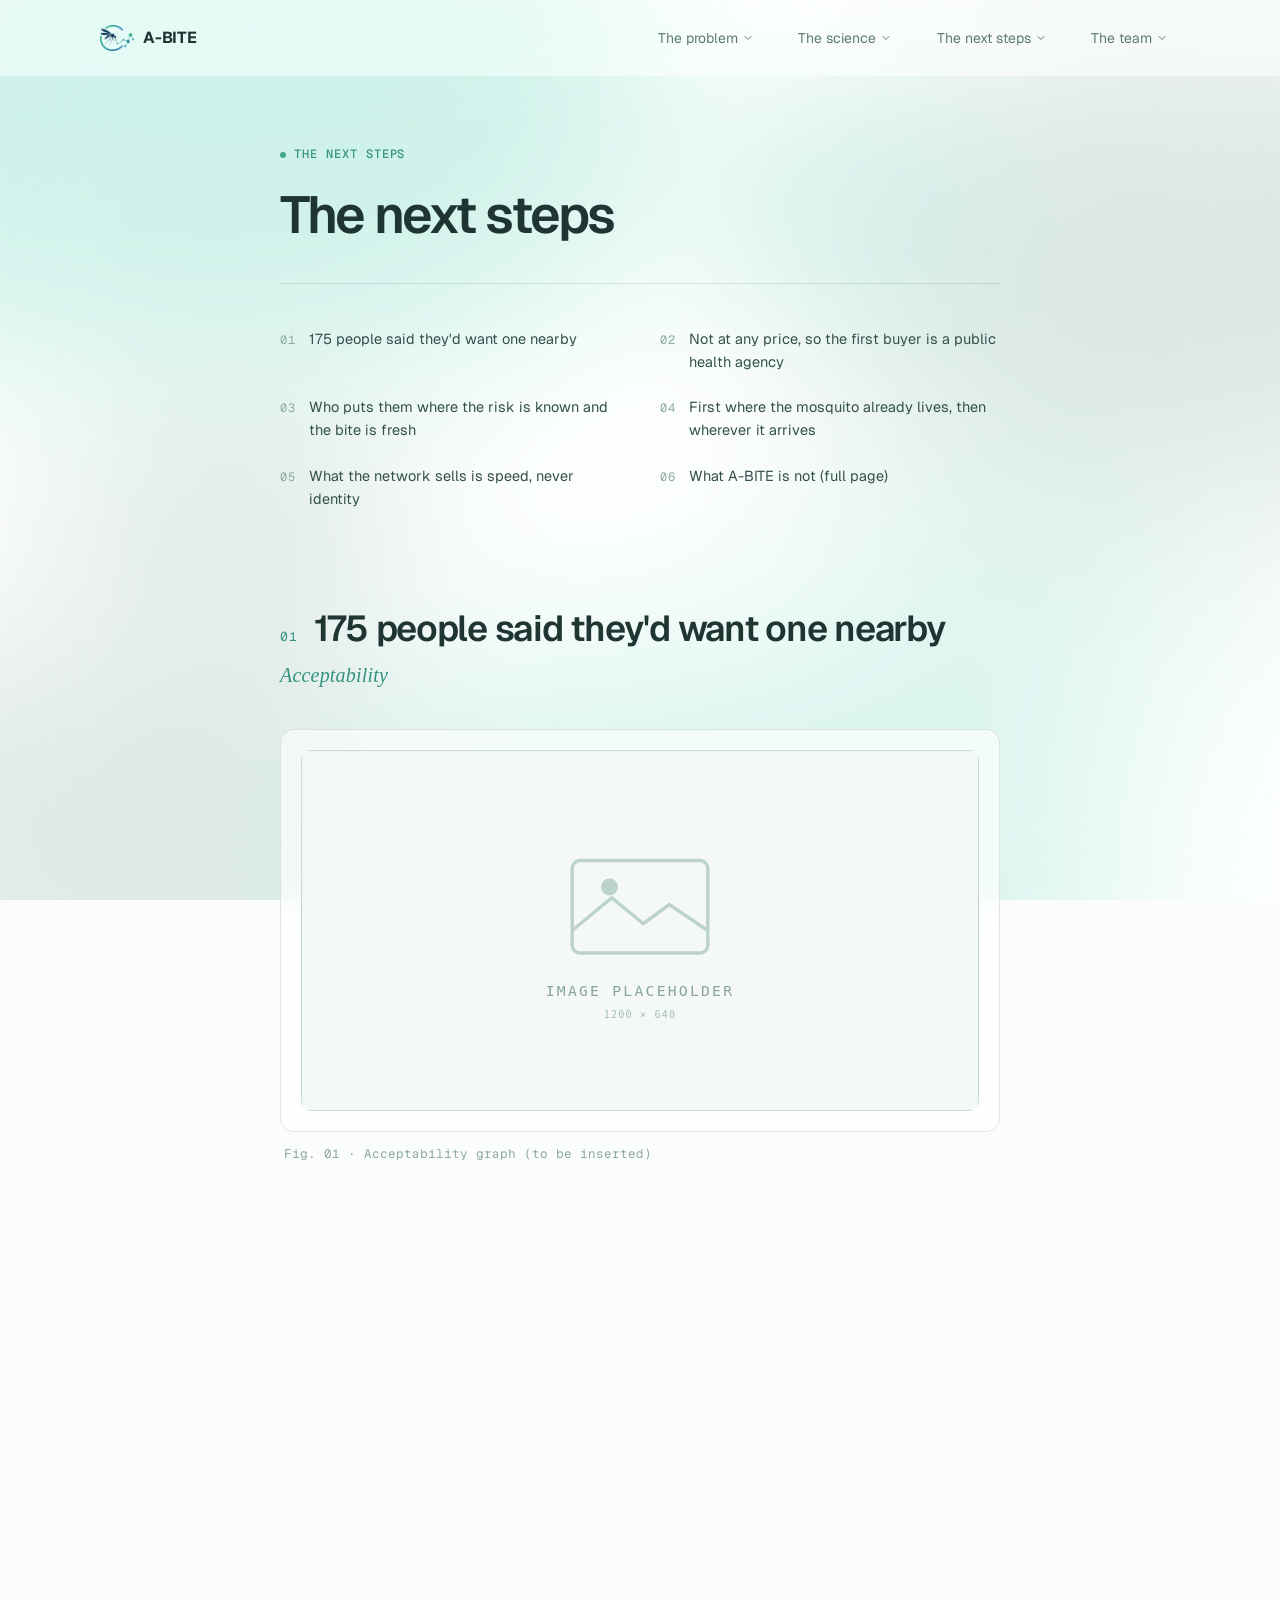
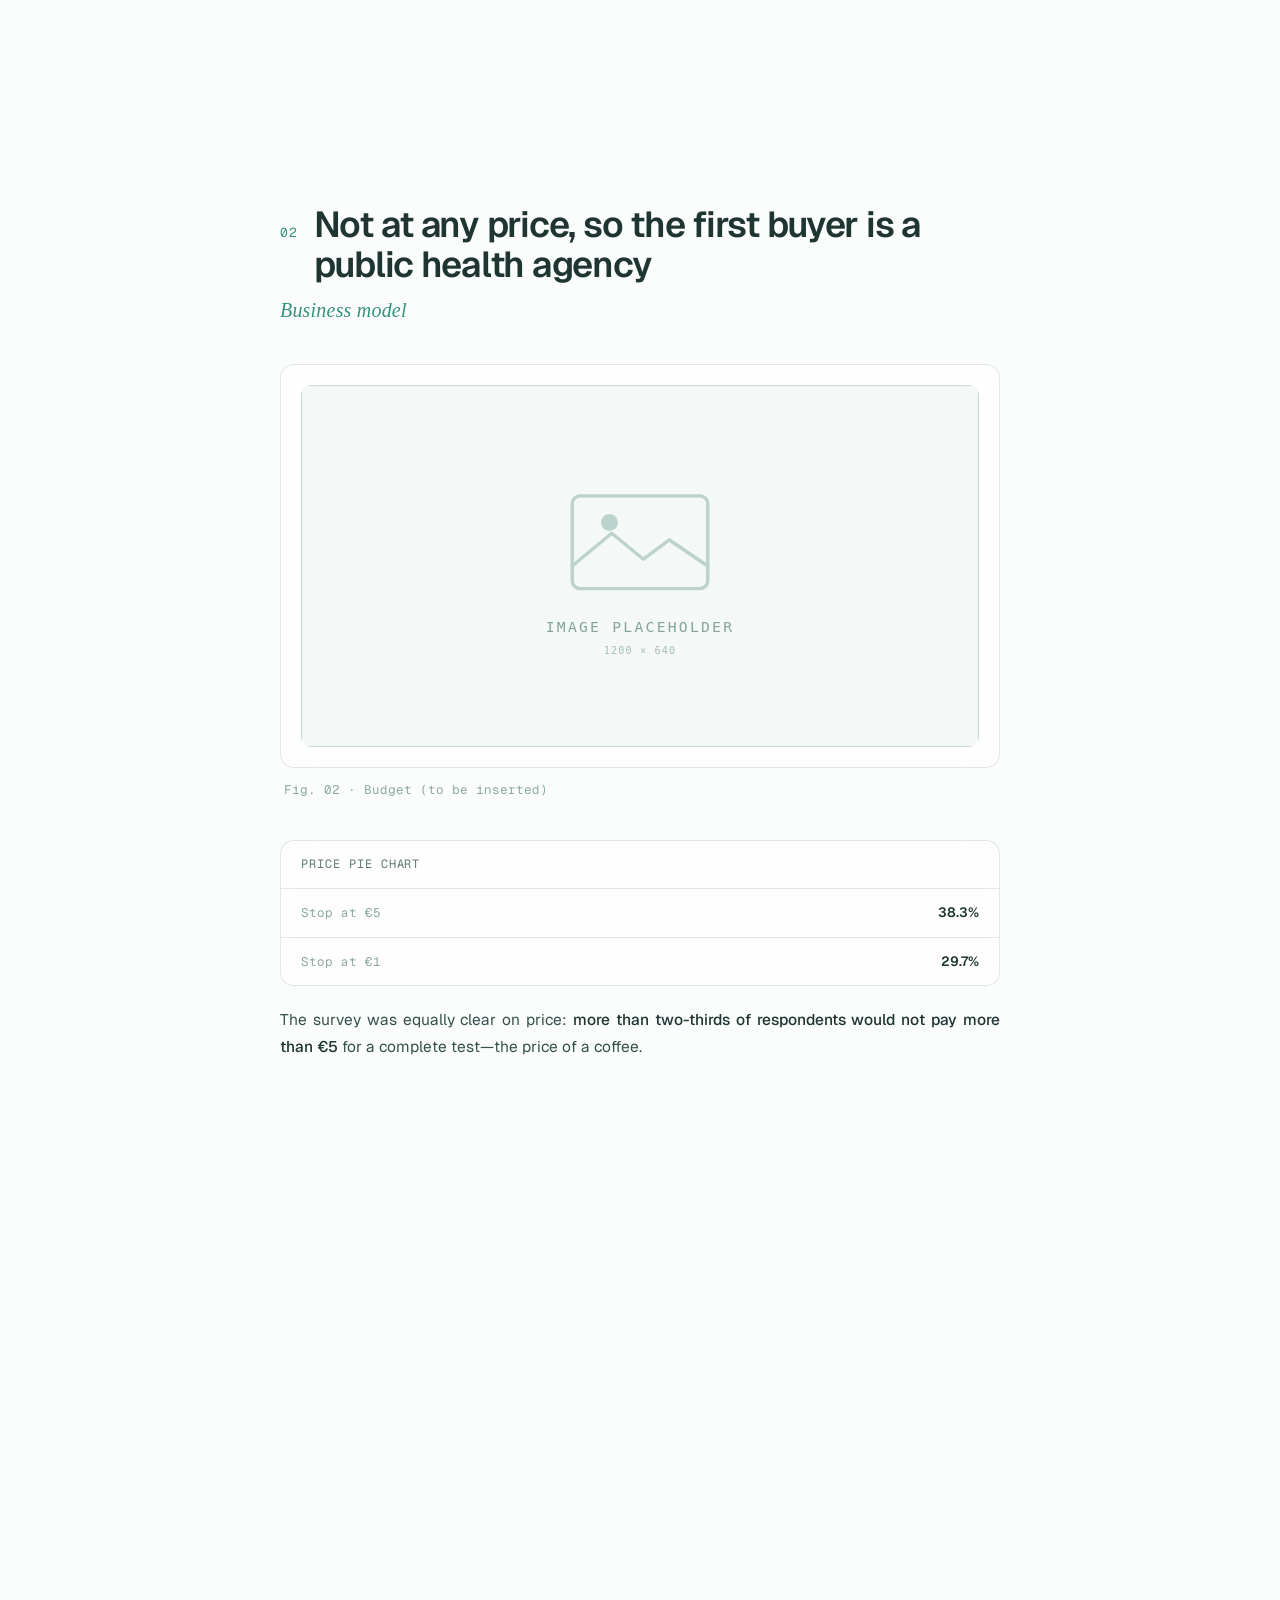
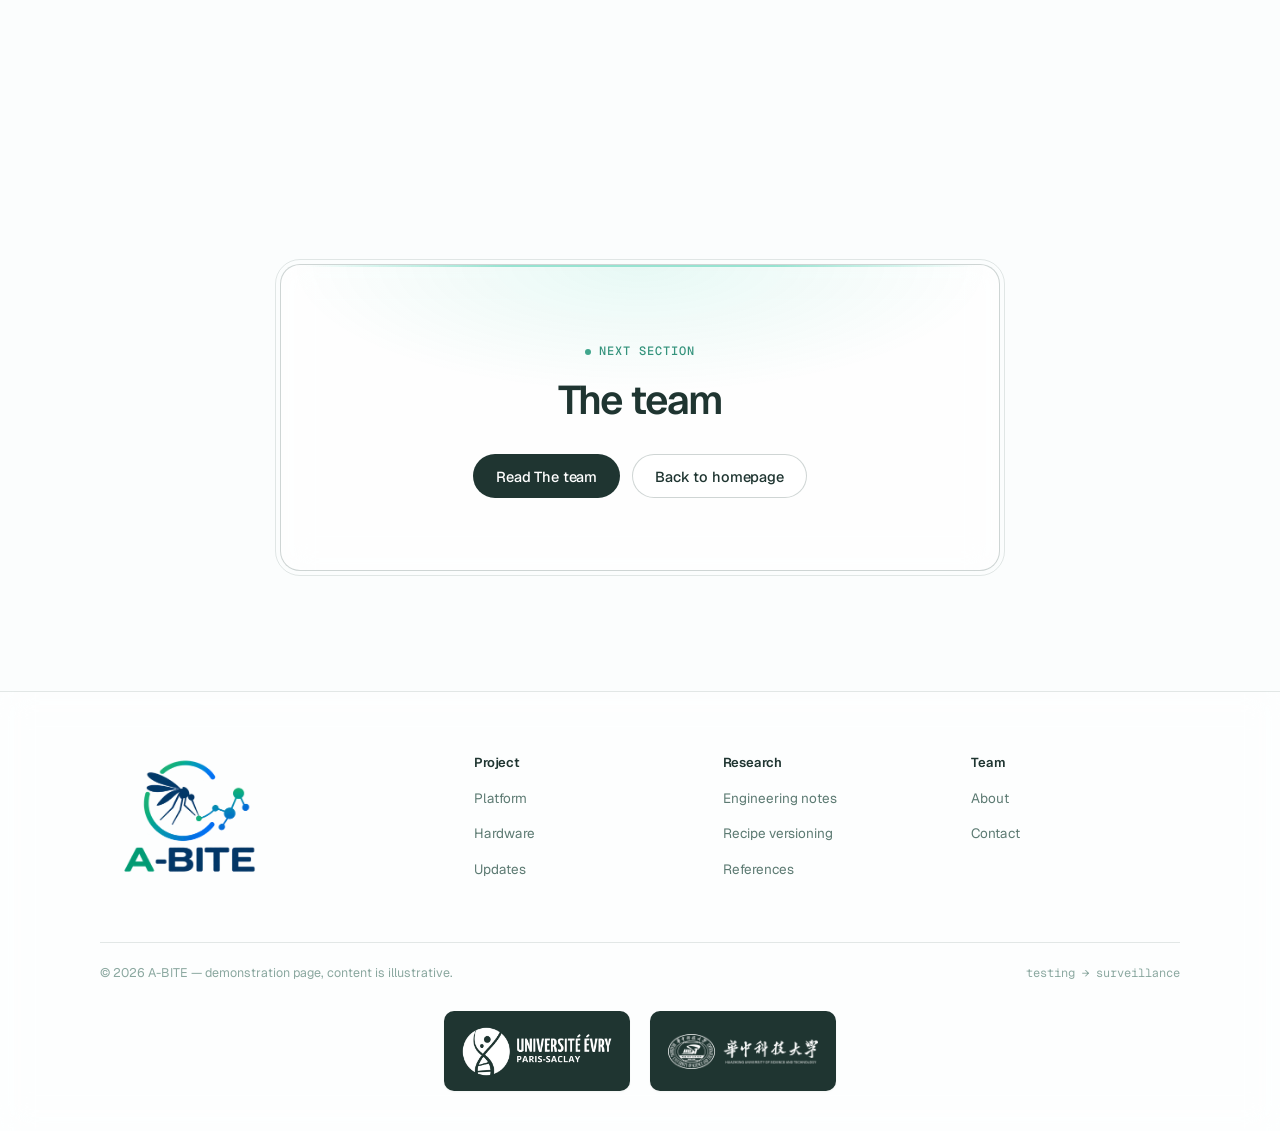
==== docs/the-next-steps.html @ dbe0082f "refactor: rename HTML directory to docs for GitHub Pages Update all navbar and footer links in js/co" ====
<!DOCTYPE html>
<html lang="en">
<head>
  <meta charset="UTF-8">
  <meta name="viewport" content="width=device-width, initial-scale=1.0, viewport-fit=cover">
  <title>The next steps — A-BITE</title>
  <link rel="icon" type="image/svg+xml" href="../Assets/icons/favicon.svg">
  <link rel="preconnect" href="https://fonts.googleapis.com">
  <link rel="preconnect" href="https://fonts.gstatic.com" crossorigin>
  <link href="https://fonts.googleapis.com/css2?family=Geist:wght@400;500;600;700&family=Geist+Mono:wght@400;500&display=swap" rel="stylesheet">
  <link rel="stylesheet" href="../Styles/base/variables.css">
  <link rel="stylesheet" href="../Styles/base/reset.css">
  <link rel="stylesheet" href="../Styles/components/buttons.css">
  <link rel="stylesheet" href="../Styles/components/navbar.css">
  <link rel="stylesheet" href="../Styles/components/navbar-dropdown.css">
  <link rel="stylesheet" href="../Styles/components/background.css">
  <link rel="stylesheet" href="../Styles/components/footer.css">
  <link rel="stylesheet" href="../Styles/components/back-to-top.css">  <!-- 返回顶部悬浮按钮（全站共享，components.js 注入） -->
  <link rel="stylesheet" href="../Styles/pages/content.css">
  <!-- 背景与导航栏由 components.js 注入（全站一份源码）；main.js 绑定导航交互 -->
  <script src="../js/components.js" defer></script>
  <script src="../js/main.js" defer></script>
</head>
<body>

  <header class="page-head container">
    <p class="micro-label reveal">The next steps</p>
    <h1 class="reveal" style="--reveal-delay:.08s">The next steps</h1>
    <hr class="head-rule reveal" style="--reveal-delay:.16s">
  </header>

  <!-- 章节速览 -->
  <nav class="toc container reveal" aria-label="Table of contents">
    <a href="#acceptability"><span class="toc-num">01</span>175 people said they'd want one nearby</a>
    <a href="#business-model"><span class="toc-num">02</span>Not at any price, so the first buyer is a public health agency</a>
    <a href="#deployment"><span class="toc-num">03</span>Who puts them where the risk is known and the bite is fresh</a>
    <a href="#expansion"><span class="toc-num">04</span>First where the mosquito already lives, then wherever it arrives</a>
    <a href="#data-ethics"><span class="toc-num">05</span>What the network sells is speed, never identity</a>
    <a href="what-a-bite-is-not.html"><span class="toc-num">06</span>What A-BITE is not (full page)</a>
  </nav>

  <main>

    <!-- 01 接受度：问卷结果 + 饼图数据 + 样本构成（图待插入） -->
    <section id="acceptability" class="content-section">
      <div class="prose container">
        <h2 class="reveal"><span class="num">01</span>175 people said they'd want one nearby</h2>
        <p class="sec-sub reveal">Acceptability</p>

        <figure class="figure reveal">
          <div class="figure-frame">
            <img src="../Assets/images/placeholder-figure.svg" alt="Acceptability graph placeholder" loading="lazy" decoding="async">
          </div>
          <figcaption>Fig. 01 &middot; Acceptability graph (to be inserted)</figcaption>
        </figure>

        <div class="data-rows reveal">
          <header>Acceptability pie chart</header>
          <div class="data-row"><span class="k">Yes</span><span class="v"><b>44.2%</b></span></div>
          <div class="data-row"><span class="k">Yes, but not in my building</span><span class="v"><b>40.1%</b></span></div>
          <div class="data-row"><span class="k">No</span><span class="v"><b>6.4%</b></span></div>
        </div>

        <p class="reveal">"Would you use a device near your home that could quickly tell you whether you have dengue or chikungunya?" We collected 213 questionnaire responses across France, China, Vietnam and other regions; <strong>175 were complete and valid</strong>.</p>

        <p class="reveal">The answer is a qualified yes. <strong>44.2% said yes outright, and 40.1% added "but not in my building"</strong>&mdash;84.3% in total would use it, just not inside their own home. Their top concerns&mdash;hygiene (24.8%), vandalism (20%), shared equipment (18.1%)&mdash;became three direct design decisions: a <em>single-use disposable cartridge</em>, a <em>tamper-resistant wall-mounted reader</em>, and <em>a sterile personal sampling unit for each user</em>. The message is clear: <strong>demand is real, but where the device sits decides whether people accept it</strong>.</p>

        <p class="ref-cite reveal">Small print &middot; sample was 52.6% France, 21.7% China, 12% Vietnam.</p>
      </div>
    </section>

    <!-- 02 价格与商业模式：饼图数据 + 付费方判断 + B2G 模型（预算待补） -->
    <section id="business-model" class="content-section">
      <div class="prose container">
        <h2 class="reveal"><span class="num">02</span>Not at any price, so the first buyer is a public health agency</h2>
        <p class="sec-sub reveal">Business model</p>

        <figure class="figure reveal">
          <div class="figure-frame">
            <img src="../Assets/images/placeholder-figure.svg" alt="Budget placeholder" loading="lazy" decoding="async">
          </div>
          <figcaption>Fig. 02 &middot; Budget (to be inserted)</figcaption>
        </figure>

        <div class="data-rows reveal">
          <header>Price pie chart</header>
          <div class="data-row"><span class="k">Stop at €5</span><span class="v"><b>38.3%</b></span></div>
          <div class="data-row"><span class="k">Stop at €1</span><span class="v"><b>29.7%</b></span></div>
        </div>

        <p class="reveal">The survey was equally clear on price: <strong>more than two-thirds of respondents would not pay more than &euro;5</strong> for a complete test&mdash;the price of a coffee.</p>

        <p class="reveal">A cartridge containing freeze-dried reagents and precision optics cannot be manufactured at that price; that is not a pricing-strategy problem, it is the physical cost of the product. The first buyer must therefore be a <strong>public health agency</strong>, following the classic <strong>razor-and-blade</strong> model: readers are publicly funded and installed at fixed sites, cartridges are paid for per test, and health authorities subscribe to a real-time data dashboard. The development budget is approximately <strong>&euro;300,000</strong>.</p>

        <p class="reveal">The honest summary: <em>an individual will not pay to know a day sooner&mdash;but a health system will pay to see an outbreak a week earlier.</em></p>
      </div>
    </section>

    <!-- 03 布点位置与选址顾虑 -->
    <section id="deployment" class="content-section">
      <div class="prose container">
        <h2 class="reveal"><span class="num">03</span>Who puts them where the risk is known and the bite is fresh</h2>
        <p class="sec-sub reveal">Deployment</p>

        <div class="data-rows reveal">
          <header>Measured concerns as siting constraints</header>
          <div class="data-row"><span class="k">Hygiene</span><span class="v"><b>24.8%</b></span></div>
          <div class="data-row"><span class="k">Vandalism</span><span class="v"><b>20%</b></span></div>
          <div class="data-row"><span class="k">Shared equipment</span><span class="v"><b>18.1%</b></span></div>
        </div>

        <p class="reveal">The survey's message&mdash;<strong>"where" matters as much as "whether"</strong>&mdash;defines the deployment strategy: not one device per household, but devices at the places where the risk is known and the bite is fresh. Three site types qualify: <strong>university campuses</strong> (dense, highly mobile populations), <strong>community clinics and pharmacies</strong> (symptomatic people already visit), and <strong>neighbourhoods under active health alert</strong> during the mosquito season. In each, testing requires no special trip&mdash;it happens while studying, collecting a prescription, or walking home.</p>

        <p class="reveal">The top survey concerns double as siting rules: hygiene &rarr; single-use cartridges; vandalism &rarr; tamper-resistant wall mounting; "shared equipment" aversion &rarr; personal sterile samplers, with sharing limited to the reader you never touch. And deployment <strong>follows the risk</strong>: devices move in with the mosquito season and redeploy when it recedes&mdash;a fleet that travels with the outbreak, not machines left in place for years.</p>
      </div>
    </section>

    <!-- 04 地理扩张与多病原扩展 -->
    <section id="expansion" class="content-section">
      <div class="prose container">
        <h2 class="reveal"><span class="num">04</span>First where the mosquito already lives, then wherever it arrives.</h2>
        <p class="sec-sub reveal">Expansion</p>

        <p class="reveal">The mosquito's map is being redrawn. Over the past thirty years, suitable habitat for <em>Aedes</em> mosquitoes has expanded roughly twenty-fold and continues to push toward higher latitudes (Liu-Helmersson et al.). France recorded its first locally acquired chikungunya cases in 2010; by 2025 the count had reached 809. <strong>The mosquito opens the corridor; the virus follows.</strong></p>

        <p class="reveal">A-BITE expands in two phases. <strong>Phase one</strong>: the tropical and subtropical regions already living with both diseases, where fast diagnosis is needed most urgently. <strong>Phase two</strong>: as the mosquito advances, the newly exposed frontiers&mdash;Southern Europe and beyond&mdash;placing devices <strong>before the first local case appears, not after</strong>. The same logic extends the test menu: same reader, same cartridge&mdash;only the dried reagent formula changes, opening the door to Zika, West Nile and yellow fever without new hardware.</p>

        <p class="ref-cite reveal">Note: only chikungunya and dengue are addressed in this project.</p>
      </div>
    </section>

    <!-- 05 数据分离与伦理框架 -->
    <section id="data-ethics" class="content-section">
      <div class="prose container">
        <h2 class="reveal"><span class="num">05</span>What the network sells is speed, never identity.</h2>
        <p class="sec-sub reveal">Data &amp; ethics</p>

        <p class="reveal">"Testing-as-surveillance" carries one non-negotiable rule: <strong>the data must be irreversibly separated from the person it came from</strong>. A single result is a medical fact; thousands of results are an outbreak map&mdash;and a legal and technical firewall must stand between the two.</p>

        <p class="reveal">A-BITE builds this firewall in four layers: <strong>separate consent</strong> for testing and for surveillance use (declining one never blocks the other); <strong>no names or identifiers recorded</strong>&mdash;only time, place and result; <strong>irreversible anonymisation</strong> before any aggregation; and <strong>minimum reporting thresholds</strong>, so that an area with very few tests produces no output at all. The entire system will undergo a Data Protection Impact Assessment under the French CNIL framework. <strong>What this network sells is exactly one thing: a faster, finer outbreak signal&mdash;never a named record.</strong></p>

        <p class="ref-cite reveal">+ ethics concern</p>
      </div>
    </section>

    <!-- 整页子节入口 -->
    <section id="what-a-bite-is-not" class="content-section">
      <div class="prose container">
        <p class="micro-label reveal">This subsection is a full page</p>
        <p class="reveal"><a class="btn btn-secondary" href="what-a-bite-is-not.html">What A-BITE is not</a></p>
      </div>
    </section>

  </main>

  <section class="page-end">
    <div class="container">
      <div class="end-card reveal">
        <p class="micro-label">Next section</p>
        <h2>The team</h2>
        <div class="end-actions">
          <a class="btn btn-primary" href="team/the-team.html">Read The team</a>
          <a class="btn btn-secondary" href="index.html">Back to homepage</a>
        </div>
      </div>
    </div>
  </section>

</body>
</html>
---- Styles/base/variables.css ----
/* ============================================================
   A-BITE 设计令牌（Design Tokens）
   ——本文件集中定义全站复用的 CSS 变量，其它样式文件一律通过
     var(--xxx) 引用，改这里即可全局生效。
   配色：低饱和度的青绿色（teal-green）+ 灰绿色 + 白色
   风格参照：vercel.com —— 发丝级（hairline）细边框、克制的阴影、
             紧凑的无衬线字体、等宽字体做小标签
   ============================================================ */

:root {
  /* ---- 青绿-薄荷色阶（mint，由浅 → 深）----
     用于背景光斑、高亮文字、终端输出中的"阳性/成功"等着色 */
  --mint-100: #dcf5ee;
  --mint-200: #c4eee3;
  --mint-300: #ade9da;
  --mint-400: #97e3d1;
  --mint-500: #7fd8c3;

  /* ---- 灰绿 / 雾灰中性色阶（mist / sage）----
     用于次要文字、卡片描边、深色区块上的弱化文字 */
  --mist-50: #f4f8f7;
  --mist-100: #eef5f3;
  --mist-200: #e8efed;
  --sage-200: #d9e4e1;
  --sage-300: #cbdad6;
  --sage-400: #bcd2cd;
  --sage-500: #a4beb8;
  --sage-600: #86a49d;

  /* ---- 深青绿与墨色（teal / ink）----
     ink 系列是"近黑"文字色；teal 系列是品牌强调色 */
  --teal-600: #41a68d;
  --teal-700: #35937c;
  --teal-800: #2f8270;
  --teal-900: #245f53;
  --ink-900: #1f3531;   /* 主文字 / 主按钮底色（Vercel 式近黑） */
  --ink-700: #33504a;   /* 次级文字 */
  --ink-500: #5c7a72;   /* 弱化文字 */
  --ink-300: #8ba8a0;   /* 最弱文字（如页脚版权行） */

  /* ---- 语义化令牌（semantic tokens）----
     不直接描述颜色本身，而是描述"用途"，方便统一换肤 */
  --color-bg: #fbfdfd;                        /* 页面底色（极浅的冷白） */
  --color-surface: #ffffff;                   /* 卡片等表面色 */
  --color-text: var(--ink-900);               /* 正文主色 */
  --color-text-secondary: var(--ink-700);     /* 正文次色 */
  --color-text-muted: var(--ink-500);         /* 正文弱化色 */
  --color-accent: var(--ink-900);             /* 主强调色：Vercel 式近黑主按钮 */
  --color-accent-hover: var(--ink-700);       /* 主强调色悬停态 */
  --color-teal: var(--teal-800);              /* 品牌青绿色 */
  --color-section-dark: #15211e;              /* 深色区块（CTA 带）底色 */

  /* ---- 发丝级边框（Vercel 标志性细节）----
     用极低透明度的深色描边，营造"若隐若现"的分隔线 */
  --hairline: rgba(36, 66, 61, 0.12);         /* 常规发丝线 */
  --hairline-strong: rgba(36, 66, 61, 0.22);  /* 加强的发丝线（悬停时） */
  --hairline-light: rgba(255, 255, 255, 0.14);/* 深色背景上的发丝线 */

  /* ---- 玻璃拟态（glass）----
     仅在动画背景之上少量使用：半透明白 + 背景模糊 */
  --glass-bg: rgba(255, 255, 255, 0.62);      /* 玻璃卡片底色 */
  --glass-border: rgba(255, 255, 255, 0.7);   /* 玻璃卡片描边 */
  --glass-blur: 16px;                          /* 背景模糊半径 */

  /* ---- 字体族：Geist Sans（正文）+ Geist Mono（等宽小标签）---- */
  --font-sans: "Geist", -apple-system, BlinkMacSystemFont, "Segoe UI", Roboto, "Helvetica Neue", Arial, sans-serif;
  --font-mono: "Geist Mono", ui-monospace, "SFMono-Regular", "SF Mono", Consolas, monospace;

  /* ---- 圆角刻度 ---- */
  --radius-sm: 6px;
  --radius-md: 10px;
  --radius-lg: 14px;
  --radius-xl: 20px;
  --radius-pill: 999px;   /* 胶囊形（按钮、徽章） */

  /* ---- 克制的阴影（三档）---- */
  --shadow-sm: 0 1px 2px rgba(31, 53, 49, 0.05);
  --shadow-md: 0 4px 16px rgba(31, 53, 49, 0.08);
  --shadow-lg: 0 20px 50px rgba(31, 53, 49, 0.14);

  /* ---- 布局常量 ---- */
  --container: 1080px;   /* 内容容器最大宽度 */
  --nav-height: 64px;    /* 固定顶栏高度（页面顶部留白据此计算） */

  /* ---- 动效 ---- */
  --ease-out: cubic-bezier(0.22, 1, 0.36, 1);  /* 统一的缓出曲线 */
  --duration: 0.6s;                             /* 滚动浮现动画时长 */
}
---- Styles/components/buttons.css ----
/* ============================================================
   按钮 —— Vercel 风格：胶囊形、实心近黑主按钮、
   低调的次按钮，不做上浮/阴影等夸张动效
   ============================================================ */

/* 按钮基础样式：所有 .btn 变体共用的骨架
   行内弹性布局让"文字 + 图标"垂直居中并留出间距 */
.btn {
  display: inline-flex;
  align-items: center;
  justify-content: center;
  gap: 8px;
  height: 44px;
  padding: 0 22px;
  border: 1px solid transparent;          /* 预留边框位，避免变体切换时尺寸跳动 */
  border-radius: var(--radius-pill);      /* 胶囊圆角 */
  font-size: 14.5px;
  font-weight: 500;
  letter-spacing: -0.01em;
  white-space: nowrap;                    /* 按钮文字不换行 */
  cursor: pointer;
  transition: background-color 0.2s ease,
              border-color 0.2s ease,
              color 0.2s ease,
              box-shadow 0.2s ease;
}
/* 按钮内置图标（SVG）统一尺寸 */
.btn svg {
  width: 15px;
  height: 15px;
}

/* 主按钮：实心墨色，类似 Vercel 的黑色胶囊 */
.btn-primary {
  background: var(--color-accent);
  color: #ffffff;
}
.btn-primary:hover {
  background: var(--color-accent-hover);
}

/* 次按钮：半透明白 + 背景模糊（毛玻璃）+ 发丝描边 */
.btn-secondary {
  background: rgba(255, 255, 255, 0.75);
  -webkit-backdrop-filter: blur(10px);
  backdrop-filter: blur(10px);
  border-color: var(--hairline-strong);
  color: var(--color-text);
}
.btn-secondary:hover {
  border-color: var(--ink-500);   /* 悬停时描边加深 */
  box-shadow: var(--shadow-sm);   /* 出现极浅阴影 */
}

/* 深色区块（CTA 带）上使用的按钮 */
.btn-light {
  background: #ffffff;            /* 白底深色字 */
  color: var(--ink-900);
}
.btn-light:hover {
  background: var(--mist-100);
}
.btn-outline-light {
  background: transparent;        /* 透明底 + 半透明白描边 */
  border-color: rgba(255, 255, 255, 0.28);
  color: #ffffff;
}
.btn-outline-light:hover {
  border-color: rgba(255, 255, 255, 0.6);
}

/* 尺寸变体：大按钮（50px 高）/ 小按钮（34px 高，用于导航栏） */
.btn-lg { height: 50px; padding: 0 28px; font-size: 15.5px; }
.btn-sm { height: 34px; padding: 0 14px; font-size: 13.5px; }

/* 带箭头的文字链接（如"Read the engineering notes"） */
.link-arrow {
  display: inline-flex;
  align-items: center;
  gap: 6px;
  font-weight: 500;
  font-size: 14px;
  color: var(--teal-800);
}
.link-arrow svg {
  width: 14px;
  height: 14px;
  transition: transform 0.25s var(--ease-out);
}
/* 悬停时箭头向右轻移，暗示"前往" */
.link-arrow:hover svg { transform: translateX(3px); }
---- Styles/components/navbar.css ----
/* ============================================================
   顶部导航栏 —— 固定定位 + 毛玻璃背景 + 发丝底边线，
   链接配色低调克制
   ============================================================ */

/* 固定顶栏容器：始终吸顶，半透明白 + 背景模糊 */
.site-header {
  position: fixed;
  top: 0;
  left: 0;
  right: 0;
  z-index: 100;                           /* 盖在页面背景光斑之上 */
  height: var(--nav-height);
  background: rgba(255, 255, 255, 0.55);
  -webkit-backdrop-filter: blur(16px) saturate(1.4);
  backdrop-filter: blur(16px) saturate(1.4);  /* 模糊 + 提饱和，毛玻璃质感 */
  border-bottom: 1px solid transparent;   /* 初始无边框线 */
  transition: background 0.3s ease, border-color 0.3s ease;
}
/* 页面滚动后（由 main.js 切换 .is-scrolled）：
   背景更实、显示发丝底边线，与内容区分 */
.site-header.is-scrolled {
  background: rgba(255, 255, 255, 0.8);
  border-bottom-color: var(--hairline);
}

/* 导航内层：复用 .container 限宽，横向弹性排布 */
.nav-inner {
  height: var(--nav-height);
  display: flex;
  align-items: center;
  gap: 32px;
}

/* Logo：图标 + "A-BITE" 文字 */
.nav-logo {
  display: inline-flex;
  align-items: center;
  gap: 9px;
  flex-shrink: 0;
}
/* 图标为宽幅透明 PNG（约 1.3:1），按高度自适应宽度，避免拉伸变形 */
.nav-logo img { height: 26px; width: auto; }
.nav-logo span {
  font-size: 16px;
  font-weight: 700;
  letter-spacing: -0.02em;
  color: var(--ink-900);
}

/* 导航链接组：margin-left:auto 把它推到右侧（桌面端）；
   四个 section 按钮之间留出明显呼吸（蓝图式平铺观感） */
.nav-links {
  display: flex;
  align-items: center;
  gap: clamp(6px, 1.6vw, 24px);
  margin-left: auto;
}
.nav-links a {
  padding: 7px 12px;
  font-size: 14px;
  color: var(--ink-500);                  /* 默认弱化色 */
  border-radius: var(--radius-sm);
  transition: color 0.2s ease, background-color 0.2s ease;
}
.nav-links a:hover {
  color: var(--ink-900);                  /* 悬停变深 */
  background: rgba(151, 227, 209, 0.18);  /* 淡薄荷底色 */
}

/* 右侧操作按钮组（Research notes / Get in touch） */
.nav-actions {
  display: flex;
  align-items: center;
  gap: 10px;
  flex-shrink: 0;
}

/* 移动端汉堡按钮：桌面端隐藏，仅 ≤860px 显示
   三个 <span> 即三条横线 */
.nav-toggle {
  display: none;
  width: 44px;
  height: 44px;
  margin-left: auto;
  border: 1px solid var(--hairline-strong);
  border-radius: var(--radius-sm);
  background: rgba(255, 255, 255, 0.7);
  cursor: pointer;
  flex-direction: column;
  align-items: center;
  justify-content: center;
  gap: 5px;
}
.nav-toggle span {
  width: 16px;
  height: 1.5px;
  border-radius: 2px;
  background: var(--ink-700);
  transition: transform 0.3s var(--ease-out), opacity 0.3s ease;
}

/* ---------- 移动端（≤860px）：折叠菜单 ---------- */
@media (max-width: 860px) {
  .nav-toggle { display: inline-flex; }   /* 显示汉堡按钮 */
  .nav-actions { display: none; }         /* 隐藏操作按钮 */
  /* 链接组改为绝对定位的下拉面板，默认隐藏。
     子菜单全部内联展开后条目很多（4 个父项 + 19 个子项），限高 + 内部滚动，
     保证矮屏手机（如横屏）也能触及面板底部链接 */
  .nav-links {
    position: absolute;
    top: calc(var(--nav-height) + 8px);
    left: 16px;
    right: 16px;
    max-height: calc(100dvh - var(--nav-height) - 24px - env(safe-area-inset-bottom, 0px));
    overflow-y: auto;
    -webkit-overflow-scrolling: touch;
    overscroll-behavior: contain;        /* 面板滚到边界时不连锁滚动背后页面 */
    flex-direction: column;
    align-items: stretch;
    gap: 2px;
    padding: 10px;
    padding-bottom: calc(10px + env(safe-area-inset-bottom, 0px));
    border-radius: var(--radius-lg);
    background: rgba(255, 255, 255, 0.95);
    -webkit-backdrop-filter: blur(20px);
    backdrop-filter: blur(20px);
    border: 1px solid var(--hairline);
    box-shadow: var(--shadow-md);
    opacity: 0;                           /* 初始不可见 */
    transform: translateY(-8px);
    pointer-events: none;                 /* 隐藏时不响应点击 */
    transition: opacity 0.25s var(--ease-out), transform 0.25s var(--ease-out);
  }
  /* 顶级链接：整行可点、触控高度 ≥44px */
  .nav-links a {
    display: flex;
    align-items: center;
    min-height: 44px;
    padding: 10px 14px;
    font-size: 15px;
  }
  /* 点击汉堡后（main.js 给 header 加 .nav-open）：面板滑入可见 */
  .site-header.nav-open .nav-links {
    opacity: 1;
    transform: translateY(0);
    pointer-events: auto;
  }
  /* 汉堡三条横线变形为"×"关闭图标 */
  .site-header.nav-open .nav-toggle span:nth-child(1) { transform: translateY(6.5px) rotate(45deg); }
  .site-header.nav-open .nav-toggle span:nth-child(2) { opacity: 0; }
  .site-header.nav-open .nav-toggle span:nth-child(3) { transform: translateY(-6.5px) rotate(-45deg); }
}
---- Styles/components/navbar-dropdown.css ----
/* ============================================================
   导航栏下拉子菜单 —— 附加样式（在 navbar.css 之后加载）
   仅新增 .nav-item / .nav-dropdown 规则，不修改原有样式；
   移动端（≤860px）子菜单在折叠面板内直接展开为缩进列表
   ============================================================ */

/* 导航栏整体加高：64px → 76px（覆盖 variables.css 中的 --nav-height；
   页面顶部留白、导航内层高度均引用该变量，自动同步；
   .nav-inner 本身是 flex + align-items:center，加高后元素仍垂直居中） */
:root {
  --nav-height: 76px;
}

/* 修复文字下行字母（y/p 降部）被裁剪：
   提高行高并允许溢出，覆盖 navbar.css 中 .nav-links a 的默认表现 */
.nav-links a {
  line-height: 1.5;
  overflow: visible;
}

/* 带子菜单的导航项：作为下拉面板的定位参照 */
.nav-item {
  position: relative;
  display: flex;
  align-items: center;
}

/* 父级按钮：文字与箭头保持同一行，禁止换行；
   line-height 避免下行字母（y/p 的降部）被裁剪 */
.nav-parent {
  display: inline-flex;
  align-items: center;
  white-space: nowrap;
  line-height: 1.5;
  overflow: visible;
}
/* 父级按钮右侧的小箭头（chevron），悬停展开时翻转 */
.nav-parent .chevron {
  flex-shrink: 0;
  width: 12px;
  height: 12px;
  margin-left: 4px;
  transition: transform 0.2s ease;
}
.nav-item:hover .nav-parent .chevron {
  transform: rotate(180deg);
}

/* 下拉面板：与导航栏同款的毛玻璃质感（半透明白 + 模糊 + 提饱和），
   顶部带一条薄荷渐变高光，默认隐藏，悬停时淡入下滑 */
.nav-dropdown {
  position: absolute;
  top: calc(100% + 6px);
  left: 0;
  min-width: 220px;
  padding: 10px 8px 8px;
  display: flex;
  flex-direction: column;
  gap: 2px;
  border-radius: var(--radius-lg);
  border: 1px solid var(--hairline);
  background: rgba(255, 255, 255, 0.94);
  -webkit-backdrop-filter: blur(24px) saturate(1.6);
  backdrop-filter: blur(24px) saturate(1.6);
  box-shadow: 0 12px 32px rgba(31, 53, 49, 0.14);
  overflow: hidden;
  opacity: 0;
  transform: translateY(-8px);
  pointer-events: none;
  transition: opacity 0.25s var(--ease-out), transform 0.25s var(--ease-out);
}
/* 面板顶部薄荷渐变高光条：呼应品牌色，悬停展开时随之亮起 */
.nav-dropdown::before {
  content: "";
  position: absolute;
  top: 0;
  left: 12px;
  right: 12px;
  height: 2px;
  border-radius: 2px;
  background: linear-gradient(90deg, transparent, rgba(151, 227, 209, 0.9), transparent);
}
/* 触发区与面板之间不留缝隙，避免鼠标移动过程中悬停中断 */
.nav-item::after {
  content: "";
  position: absolute;
  top: 100%;
  left: 0;
  right: 0;
  height: 8px;
}
.nav-item:hover .nav-dropdown,
.nav-item:focus-within .nav-dropdown {
  opacity: 1;
  transform: translateY(0);
  pointer-events: auto;
}

/* 面板内链接：默认态左侧留出指示条空间；悬停时整条右移、
   左侧亮出薄荷色竖条 + 文字加深，替代单一的浅底 hover */
.nav-dropdown a {
  position: relative;
  padding: 9px 12px 9px 18px;
  font-size: 14px;
  font-weight: 500;
  color: var(--ink-700);
  white-space: nowrap;
  border-radius: var(--radius-sm);
  transition: transform 0.2s var(--ease-out), color 0.2s ease, background-color 0.2s ease;
}
/* 左侧指示条：默认收起（scaleY 0），悬停时自上而下展开 */
.nav-dropdown a::before {
  content: "";
  position: absolute;
  left: 6px;
  top: 8px;
  bottom: 8px;
  width: 2px;
  border-radius: 2px;
  background: rgba(151, 227, 209, 0.95);
  transform: scaleY(0);
  transform-origin: top;
  transition: transform 0.22s var(--ease-out);
}
.nav-dropdown a:hover {
  color: var(--ink-900);
  background: rgba(151, 227, 209, 0.14);
  transform: translateX(4px);
}
.nav-dropdown a:hover::before {
  transform: scaleY(1);
}

/* ---------- 移动端（≤860px）基础规则：横竖屏共用 ---------- */
@media (max-width: 860px) {
  /* 手机端压缩顶栏高度：76 → 60，为内容让出纵向空间。
     本文件晚于 navbar.css 加载，此处覆盖才能胜过顶部无条件的 76px 声明；
     面板 top、Hero/页头留白均引用同一变量，自动同步 */
  :root { --nav-height: 60px; }

  .nav-item { flex-direction: column; align-items: stretch; }
  .nav-item::after { display: none; }
  .nav-parent .chevron { display: none; }
  .nav-dropdown {
    position: static;
    min-width: 0;
    padding: 0 0 0 14px;
    border: none;
    border-radius: 0;
    background: transparent;
    -webkit-backdrop-filter: none;
    backdrop-filter: none;
    box-shadow: none;
    overflow: visible;
    opacity: 1;
    transform: none;
    pointer-events: auto;
  }
  /* 移动端隐藏装饰：顶部高光条与悬停指示条 */
  .nav-dropdown::before { display: none; }
  /* 缩进的子条目同样保证 44px 触控高度 */
  .nav-dropdown a {
    display: flex;
    align-items: center;
    min-height: 44px;
    padding: 8px 12px;
    font-size: 14px;
  }
  .nav-dropdown a::before { display: none; }
  .nav-dropdown a:hover { transform: none; }
}

/* 竖屏手机/平板：折叠菜单只显示一级标题（The problem / The science /
   The next steps / The team），二级子链接整体隐藏。
   一级标题本身就是指向对应页面的链接，进入页面后由页内目录（.toc）承接
   小节跳转。本段在基础规则之后，竖屏时同选择器覆盖上面的展开样式；
   横屏（orientation: landscape）仍保持子项内联展开 */
@media (max-width: 860px) and (orientation: portrait) {
  .nav-dropdown { display: none; }
  /* 竖屏菜单中的一级标题：加粗 + 主题青绿，突出仅有的四个入口层级。
     用 .nav-links .nav-parent 提高特异性，覆盖 navbar.css 中
     .nav-links a 的弱化灰色（--ink-500） */
  .nav-links .nav-parent {
    font-weight: 600;
    color: var(--teal-800);
  }
}
---- Styles/components/background.css ----
/* ============================================================
   全站共享页面背景 —— 毛玻璃渐变光斑
   结构：白底基色 → 7 个缓慢漂移的大模糊光斑 → 顶层磨砂玻璃
   DOM 由 js/components.js 统一注入，各页面无需手写；
   本文件只负责视觉，被所有页面引用。
   ============================================================ */

/* 固定全屏容器，铺在内容之下（z-index:-1），不拦截鼠标事件 */
.page-background {
  position: fixed;
  inset: 0;
  z-index: -1;
  overflow: hidden;
  pointer-events: none;
  background: #ffffff;
}
/* 白底基色层 */
.page-frost-base {
  position: absolute;
  inset: 0;
  background: #ffffff;
}
/* 每个光斑（blob）：大尺寸、强模糊、缓慢漂移动画 */
.page-frost-blob {
  position: absolute;
  will-change: transform;   /* 提示浏览器提前做合成层优化 */
}
.page-frost-blob.b1 { /* 大薄荷光斑：左上角，向顶部与左侧溢出 */
  width: 68vw; height: 62vh;
  top: -20%; left: -16%;
  background: var(--mint-400);
  opacity: .72;
  border-radius: 62% 38% 55% 45% / 48% 60% 40% 52%;  /* 不规则"水滴"轮廓 */
  filter: blur(90px);
  animation: frost-drift-a 32s ease-in-out infinite alternate;
}
.page-frost-blob.b2 { /* 雾灰光斑：右上边缘 */
  width: 52vw; height: 56vh;
  top: 2%; right: -18%;
  background: var(--sage-400);
  opacity: .8;
  border-radius: 45% 55% 60% 40% / 55% 42% 58% 45%;
  filter: blur(100px);
  animation: frost-drift-b 36s ease-in-out infinite alternate;
}
.page-frost-blob.b3 { /* 宽扁薄荷光斑：底部中央 */
  width: 72vw; height: 48vh;
  bottom: -22%; left: 16%;
  background: var(--mint-400);
  opacity: .62;
  border-radius: 55% 45% 42% 58% / 50% 55% 45% 50%;
  filter: blur(110px);
  animation: frost-drift-c 40s ease-in-out infinite alternate;
}
.page-frost-blob.b4 { /* 小雾灰点缀：左中 */
  width: 26vw; height: 30vh;
  top: 44%; left: 5%;
  background: var(--sage-400);
  opacity: .66;
  border-radius: 58% 42% 50% 50% / 45% 58% 42% 55%;
  filter: blur(70px);
  animation: frost-drift-b 26s ease-in-out infinite alternate-reverse;
}
.page-frost-blob.b5 { /* 小薄荷点缀：中上偏右 */
  width: 22vw; height: 26vh;
  top: 10%; left: 56%;
  background: var(--mint-400);
  opacity: .5;
  border-radius: 40% 60% 55% 45% / 60% 40% 55% 45%;
  filter: blur(60px);
  animation: frost-drift-a 24s ease-in-out infinite alternate-reverse;
}
.page-frost-blob.b6 { /* 雾灰光斑：左下角落 */
  width: 40vw; height: 42vh;
  bottom: -12%; left: -10%;
  background: var(--sage-400);
  opacity: .74;
  border-radius: 50% 50% 45% 55% / 55% 50% 60% 40%;
  filter: blur(85px);
  animation: frost-drift-c 30s ease-in-out infinite alternate;
}
.page-frost-blob.b7 { /* 淡薄荷光斑：中下偏右 */
  width: 30vw; height: 34vh;
  top: 52%; right: 6%;
  background: var(--mint-400);
  opacity: .45;
  border-radius: 48% 52% 58% 42% / 42% 55% 45% 58%;
  filter: blur(95px);
  animation: frost-drift-b 38s ease-in-out infinite alternate-reverse;
}
/* 最上层"磨砂玻璃"：再叠一层 48px 模糊，把光斑揉成柔和渐晕 */
.page-frost-glass {
  position: absolute;
  inset: 0;
  background: rgba(255, 255, 255, .34);
  -webkit-backdrop-filter: blur(48px);
  backdrop-filter: blur(48px);
}
/* 三套漂移关键帧：不同方向 + 轻微缩放，让光斑缓慢游动 */
@keyframes frost-drift-a {
  from { transform: translate3d(0, 0, 0) scale(1); }
  to   { transform: translate3d(3.5vw, 2.5vh, 0) scale(1.06); }
}
@keyframes frost-drift-b {
  from { transform: translate3d(0, 0, 0) scale(1); }
  to   { transform: translate3d(-3vw, 3.5vh, 0) scale(1.08); }
}
@keyframes frost-drift-c {
  from { transform: translate3d(0, 0, 0) scale(1); }
  to   { transform: translate3d(2.5vw, -3vh, 0) scale(.95); }
}
/* 系统开启"减弱动态效果"时停止光斑动画 */
@media (prefers-reduced-motion: reduce) {
  .page-frost-blob { animation: none !important; }
}
---- Styles/components/footer.css ----
/* ============================================================
   页脚 —— 浅色、安静、顶部一条发丝线（Vercel 式）
   ============================================================ */

/* 页脚容器：半透明白 + 毛玻璃，盖在固定背景（z-index:0）之上 */
.site-footer {
  position: relative;
  z-index: 1;
  border-top: 1px solid var(--hairline);
  background: rgba(255, 255, 255, 0.5);
  -webkit-backdrop-filter: blur(var(--glass-blur));
  backdrop-filter: blur(var(--glass-blur));
}

/* 页脚主体网格：品牌栏占 1.6 份，其余三列各占 1 份 */
.footer-grid {
  display: grid;
  grid-template-columns: 1.6fr repeat(3, 1fr);
  gap: 40px;
  padding: 64px 0 56px;
}

/* 品牌栏：logo + 一句话简介（图标按高度自适应宽度，避免拉伸） */
.footer-brand img { height: 120px; width: auto; margin-bottom: 10px; margin-left: 20px; }
.footer-brand p {
  max-width: 260px;
  font-size: 13.5px;
  line-height: 1.7;
  color: var(--color-text-muted);
}

/* 链接列（Project / Research / Team）的列标题 */
.footer-col h4 {
  font-family: var(--font-sans);
  font-size: 13px;
  font-weight: 600;
  letter-spacing: -0.01em;
  color: var(--color-text);
  margin-bottom: 14px;
}
.footer-col ul { display: grid; gap: 10px; }
.footer-col a {
  font-size: 13.5px;
  color: var(--color-text-muted);
  transition: color 0.2s ease;
}
.footer-col a:hover { color: var(--ink-900); }

/* 底部版权行：左侧版权、右侧等宽小字，两端对齐 */
.footer-bottom {
  display: flex;
  align-items: center;
  justify-content: space-between;
  gap: 16px;
  padding: 20px 0 28px;
  border-top: 1px solid var(--hairline);
  font-size: 12.5px;
  color: var(--ink-300);
}
.footer-bottom .mono {
  font-family: var(--font-mono);
  font-size: 12px;
}

/* ---------- 合作院校徽标行 ----------
   两枚大学 logo 均为白色透明底 PNG，直接放在浅色页脚上不可见，
   因此各垫一块深墨绿圆角底片（与 CTA 带同色系），保证对比度与协调感 */
.footer-unis {
  display: flex;
  align-items: center;
  justify-content: center;
  gap: 20px;
  padding: 0 0 40px;
}
.uni-chip {
  display: inline-flex;
  align-items: center;
  justify-content: center;
  height: 80px;
  padding: 0 18px;
  border-radius: var(--radius-md);
  background: var(--ink-900);
  box-shadow: var(--shadow-sm);
  transition: transform 0.2s var(--ease-out), box-shadow 0.2s ease;
}
.uni-chip:hover {
  transform: translateY(-2px);
  box-shadow: var(--shadow-md);
}
/* 徽标图：按各自宽高比限高，横向 logo 自然收缩 */
.uni-chip img {
  display: block;
  height: 55px;
  width: auto;
  max-width: 150px;
  object-fit: contain;
}

/* 平板宽度：四列变两列，品牌栏独占整行；
   链接条目补足 44px 触控高度（间距相应收紧） */
@media (max-width: 860px) {
  .footer-grid { grid-template-columns: 1fr 1fr; gap: 36px; }
  .footer-brand { grid-column: 1 / -1; }
  .footer-brand img { height: 96px; margin-left: 0; }
  .footer-col ul { gap: 2px; }
  .footer-col a {
    display: flex;
    align-items: center;
    min-height: 44px;
  }
}
/* 手机宽度：单列堆叠，版权行改为上下排列；
   院校徽标行两芯片等分屏宽，图片按芯片宽度收缩不溢出 */
@media (max-width: 560px) {
  .footer-grid { grid-template-columns: 1fr; gap: 28px; padding: 48px 0 36px; }
  .footer-brand img { height: 84px; }
  .footer-bottom { flex-direction: column; align-items: flex-start; gap: 6px; }
  .footer-unis { gap: 12px; padding-bottom: 32px; }
  .uni-chip {
    flex: 1 1 0;
    min-width: 0;
    height: 64px;
    padding: 0 12px;
  }
  .uni-chip img {
    height: 42px;
    max-width: 100%;
  }
}

/* 触屏设备：取消页脚链接/徽标的粘滞 hover（本文件为全站最后加载的
   组件样式，同优先级下可覆盖上方 :hover 定义） */
@media (hover: none) {
  .footer-col a:hover { color: var(--color-text-muted); }
  .uni-chip:hover {
    transform: none;
    box-shadow: var(--shadow-sm);
  }
}
---- Styles/components/back-to-top.css ----
/* ============================================================
   返回顶部悬浮按钮（全站共享）
   DOM 由 js/components.js 统一注入；显隐与点击交互见 js/main.js
  （首页整页翻页模式下由 js/pager.js 暴露的 ABITE_PAGER 接管回顶）。

   设计语言对齐（见 index-design-system.md）：
   - 造型延续 .btn-secondary 的玻璃质感：半透明白 + 模糊 + 发丝描边；
   - 标签延续 .micro-label 惯例：Geist Mono / 11px / 0.08em / 大写；
   - 隐现沿用下拉面板模式：opacity + translateY(8px) + 0.25s var(--ease-out)；
   - hover 位移克制（箭头上移 2px ≤ 全站 4px 上限），不上浮、不放大。
   ============================================================ */

.back-to-top {
  position: fixed;
  right: 22px;
  bottom: 24px;
  /* 导航 100 之下、页脚（1）与正文之上；
     首页右侧翻页圆点（z-index 101，垂直居中）与本钮（右下角）位置错开，互不遮挡 */
  z-index: 90;

  display: inline-flex;
  align-items: center;
  gap: 7px;
  height: 40px;
  padding: 0 16px 0 14px;

  /* .micro-label 式等宽小标签 */
  font-family: var(--font-mono);
  font-size: 11px;
  font-weight: 500;
  letter-spacing: 0.08em;
  text-transform: uppercase;
  color: var(--color-text-secondary);

  /* .btn-secondary 式玻璃底 */
  background: rgba(255, 255, 255, 0.75);
  -webkit-backdrop-filter: blur(10px) saturate(1.4);
  backdrop-filter: blur(10px) saturate(1.4);
  border: 1px solid var(--hairline-strong);
  border-radius: var(--radius-pill);
  box-shadow: var(--shadow-sm);
  cursor: pointer;
  -webkit-tap-highlight-color: transparent;

  /* 隐藏态：透明度 + 下移 + 脱离可点/可聚焦状态（同 .nav-dropdown 模式）；
     visibility 延迟切换：等淡出动画播完才真正隐藏，反向出现时立即恢复 */
  opacity: 0;
  visibility: hidden;
  transform: translateY(8px);
  transition:
    opacity 0.25s var(--ease-out),
    transform 0.25s var(--ease-out),
    visibility 0s linear 0.25s,
    color 0.2s ease,
    border-color 0.2s ease,
    background-color 0.2s ease,
    box-shadow 0.2s ease;
}

.back-to-top.is-visible {
  opacity: 1;
  visibility: visible;
  transform: translateY(0);
  transition-delay: 0s;  /* 出现时 visibility 立即生效，其余过渡无延迟 */
}

/* 箭头：沿用全站 SVG 图标约定（stroke=currentColor / 2px / round） */
.back-to-top svg {
  width: 13px;
  height: 13px;
  flex: none;
  transition: transform 0.25s var(--ease-out);
}

/* 悬停：仅颜色/描边/箭头位移，按钮本体不上浮（全站按钮通则） */
.back-to-top:hover {
  color: var(--color-teal);
  border-color: var(--ink-500);
  background: rgba(255, 255, 255, 0.9);
  box-shadow: var(--shadow-md);
}
.back-to-top:hover svg {
  transform: translateY(-2px);  /* 与 .link-arrow 的 3px 位移同量级，克制 */
}

/* 点击瞬间的轻微回弹反馈 */
.back-to-top:active svg {
  transform: translateY(0);
  transition-duration: 0.1s;
}

/* 小屏：收紧与屏幕边缘的距离，避免挤压正文可读区 */
@media (max-width: 560px) {
  .back-to-top {
    right: 16px;
    bottom: 16px;
    height: 38px;
    padding: 0 14px 0 12px;
  }
}

/* 无障碍降级：reset.css 已全局压缩动画时长，
   此处额外保证 visibility 延迟也一并取消，显隐即刻完成 */
@media (prefers-reduced-motion: reduce) {
  .back-to-top,
  .back-to-top svg {
    transition: none !important;
  }
}
---- Styles/pages/content.css ----
/* ============================================================
   A-BITE 内容页样式（正文向，非展示向）
   适用于所有正文向内容子页面（the-problem / the-science 等）。
   仅依赖：variables.css / reset.css / buttons.css（全局组件）。
   与 home.css 完全解耦 —— 本文件不加载 home.css。
   规则遵循 index-design-system.md：
   - 颜色一律 var() 语义令牌；标题 600 / 负字距 / 行高 1.1
   - 等宽字体只用于元信息；hover 位移 ≤4px；颜色过渡 0.2s ease
   - 断点只做结构变换（860 / 560），字号优先 clamp 流式
   ============================================================ */

/* 锚点跳转补偿：避开 76px 固定顶栏（与首页一致的 84px 约定） */
section { scroll-margin-top: 84px; }


/* ---- 1. 页头 .page-head ----
   承载 micro-label 面包屑、h1 标题、.lede 引言、.meta 元信息行。
   容器收窄至 720px：内容页行长短于首页，利于长文阅读。 */
.page-head {
  max-width: 720px;
  padding-top: calc(var(--nav-height) + 64px);
}

/* 面包屑：复用全局 .micro-label（teal-700 12px 大写）；
   当前页名称用弱化色区分层级 */
.page-head .micro-label .crumb-here { color: var(--ink-300); }

.page-head h1 {
  margin-top: 20px;
  font-size: clamp(34px, 4.6vw, 52px);
  letter-spacing: -0.04em;
}

/* 引言：介于标题与正文之间的"摘要段"，
   比正文大、比正文弱 —— 层级参考 .hero-sub */
.page-head .lede {
  margin-top: 20px;
  font-size: clamp(15px, 1.4vw, 17px);
  line-height: 1.65;
  color: var(--color-text-muted);
  text-wrap: balance;
}

/* 元信息行：mono 小字 + 圆点分隔，居中点用弱化色 */
.page-head .meta {
  display: flex;
  flex-wrap: wrap;
  align-items: center;
  gap: 8px;
  margin-top: 24px;
  font-family: var(--font-mono);
  font-size: 12.5px;
  color: var(--ink-300);
}
.page-head .meta .dot::before { content: "·"; }

/* 页头底部发丝线：与正文分隔 */
.page-head .head-rule {
  border: 0;
  border-top: 1px solid var(--hairline);
  margin: 40px 0 0;
}


/* ---- 2. 目录 .toc ----
   编号列表 + 锚点跳转；窄双列，移动端折为单列 */
.toc {
  display: grid;
  grid-template-columns: 1fr 1fr;
  gap: 0 40px;
  max-width: 720px;
  padding: 32px 0 0;
}

.toc a {
  display: flex;
  align-items: baseline;
  gap: 14px;
  padding: 11px 0;
  font-size: 14.5px;
  color: var(--color-text-secondary);
  transition: color 0.2s ease;
}
.toc a:hover { color: var(--ink-900); }
.toc a:hover .toc-num { color: var(--teal-700); }

/* 编号：mono teal-700，与全站 .num 约定一致 */
.toc .toc-num {
  font-family: var(--font-mono);
  font-size: 12px;
  letter-spacing: 0.06em;
  color: var(--ink-300);
  transition: color 0.2s ease;
}


/* ---- 3. 正文章节 .content-section + .prose ----
   节奏：区块顶部留白 88px（内容页比首页 120px 更紧凑，内容密度优先） */
.content-section { padding-top: 88px; }

.prose { max-width: 720px; }

/* 章节标题：h2 + 编号前缀（编号由 <span class="num"> 提供） */
.prose h2 {
  display: flex;
  align-items: baseline;
  gap: 16px;
  font-size: clamp(26px, 3.2vw, 36px);
  letter-spacing: -0.035em;
}
.prose h2 .num {
  font-family: var(--font-mono);
  font-size: 13px;
  font-weight: 400;
  letter-spacing: 0.06em;
  color: var(--teal-700);
}

/* 小节标题 h3 */
.prose h3 {
  margin-top: 40px;
  font-size: 19px;
  letter-spacing: -0.02em;
}
.prose h2 + h3 { margin-top: 28px; }

/* 段落：15.5px / 1.75 —— 行高略高于首页展示文本（1.6），长文易读；
   两端对齐（justify）+ 自动断词：页面 lang="en"，hyphens 可避免两端对齐产生过大词隙 */
.prose p {
  margin-top: 20px;
  font-size: 15.5px;
  line-height: 1.75;
  color: var(--color-text-secondary);
  text-align: justify;
  hyphens: auto;
}
.prose h2 + p,
.prose h3 + p { margin-top: 16px; }

/* 章节副标题 .sec-sub：位于 h2 之下、正文之上，
   内容取当页导航下拉菜单中对应本章节的条目文案。
   字体刻意区别于主标题：衬线（Georgia）斜体 vs Geist 无衬线正体，
   形成“编辑感”的字体对比；颜色用品牌青绿 teal-700（同 .num 编号），
   字号介于 h2（clamp 26–36）与正文（15.5）之间。 */
.prose .sec-sub {
  margin: 12px 0 0;
  font-family: Georgia, "Times New Roman", serif;
  font-style: italic;
  font-weight: 400;
  font-size: clamp(17px, 1.9vw, 20px);
  line-height: 1.4;
  letter-spacing: 0.01em;
  color: var(--teal-700);
  text-align: left;  /* 覆盖 .prose p 的两端对齐：副标题为短单行，保持自然左对齐 */
  hyphens: none;
}
/* 副标题插入后，原有的 h2 + p / h2 + h3 相邻间距改由副标题承接 */
.prose .sec-sub + p { margin-top: 18px; }
.prose .sec-sub + h3 { margin-top: 24px; }

/* 行内强调：近黑 + 500 */
.prose strong { font-weight: 500; color: var(--color-text); }

/* 文献引用行：mono 小字弱化，用于章节证据出处与待补标记 */
.prose .ref-cite {
  margin-top: 14px;
  font-family: var(--font-mono);
  font-size: 12.5px;
  line-height: 1.6;
  color: var(--ink-300);
}

/* 列表：方块小标记（teal），不用默认圆点 */
.prose ul {
  margin-top: 20px;
  display: grid;
  gap: 12px;
}
.prose li {
  position: relative;
  padding-left: 22px;
  font-size: 15.5px;
  line-height: 1.7;
  color: var(--color-text-secondary);
  text-align: justify;
  hyphens: auto;
}
.prose li::before {
  content: "";
  position: absolute;
  left: 2px;
  top: 0.72em;
  width: 6px;
  height: 6px;
  border-radius: 2px;
  background: var(--teal-600);
  opacity: 0.55;
}


/* ---- 4. 配图 .figure ----
   玻璃卡片容器承载图片；figcaption 为 mono 弱化说明 */
.figure { margin-top: 40px; }

.figure .figure-frame {
  border: 1px solid var(--hairline);
  border-radius: var(--radius-lg);
  background: var(--glass-bg);
  backdrop-filter: blur(var(--glass-blur));
  -webkit-backdrop-filter: blur(var(--glass-blur));
  padding: 20px;
  overflow: hidden;
}
.figure img {
  display: block;
  width: 100%;
  height: auto;
  border-radius: var(--radius-md);
}
.figure figcaption {
  margin-top: 12px;
  padding: 0 4px;
  font-family: var(--font-mono);
  font-size: 12.5px;
  color: var(--ink-300);
}


/* ---- 5. 引用块 .pull-quote ----
   左侧 2px teal 竖条 + 大字强调；出处用 mono 弱化 */
.pull-quote {
  margin-top: 40px;
  padding: 4px 0 4px 24px;
  border-left: 2px solid var(--teal-600);
}
.pull-quote p {
  font-size: 18px;
  line-height: 1.6;
  letter-spacing: -0.015em;
  color: var(--color-text);
}
.pull-quote cite {
  display: block;
  margin-top: 12px;
  font-family: var(--font-mono);
  font-style: normal;
  font-size: 12.5px;
  color: var(--ink-300);
}


/* ---- 6. 要点网格 .key-grid ----
   复用首页 .layer-grid 的分隔线模式：外框玻璃 + :nth-child 画内线，
   格子自身无边框（强制保持此模式） */
.key-grid {
  display: grid;
  grid-template-columns: 1fr 1fr;
  margin-top: 40px;
  border: 1px solid var(--hairline);
  border-radius: var(--radius-lg);
  background: var(--glass-bg);
  backdrop-filter: blur(var(--glass-blur));
  -webkit-backdrop-filter: blur(var(--glass-blur));
  overflow: hidden;
}
.key-grid .key-cell:nth-child(odd) { border-right: 1px solid var(--hairline); }
.key-grid .key-cell:nth-child(-n+2) { border-bottom: 1px solid var(--hairline); }

.key-cell { padding: 26px 24px; }
.key-cell h4 {
  font-size: 15.5px;
  font-weight: 600;
  letter-spacing: -0.015em;
}
.key-cell p {
  margin-top: 8px;
  font-size: 14px;
  line-height: 1.65;
  color: var(--color-text-muted);
}


/* ---- 7. 键值数据表 .data-rows ----
   仿首页 spec-card 规格行：mono 键名（弱化）+ 右对齐值，行间发丝线 */
.data-rows {
  margin-top: 40px;
  border: 1px solid var(--hairline);
  border-radius: var(--radius-lg);
  background: var(--glass-bg);
  backdrop-filter: blur(var(--glass-blur));
  -webkit-backdrop-filter: blur(var(--glass-blur));
  overflow: hidden;
}
.data-rows header {
  padding: 14px 20px;
  border-bottom: 1px solid var(--hairline);
  font-family: var(--font-mono);
  font-size: 12px;
  letter-spacing: 0.08em;
  text-transform: uppercase;
  color: var(--color-text-muted);
}
.data-row {
  display: flex;
  justify-content: space-between;
  align-items: baseline;
  gap: 24px;
  padding: 13px 20px;
  font-size: 13.5px;
  line-height: 1.6;
}
.data-row + .data-row { border-top: 1px solid var(--hairline); }
.data-row .k {
  flex-shrink: 0;
  font-family: var(--font-mono);
  font-size: 12.5px;
  color: var(--ink-300);
}
.data-row .v { color: var(--color-text-secondary); text-align: right; }
.data-row .v b { font-weight: 600; color: var(--color-text); }


/* ---- 8. 页面收尾 .page-end ----
   浅色玻璃卡收尾（替代深色 CTA 带）：
   玻璃底 + 发丝线 + 顶部薄荷光晕（深色 CTA 光晕的浅色版本），
   上下 120px 呼吸与首页区块节奏一致，同时衔接页脚。 */
.page-end { margin: 120px 0; }

.end-card {
  position: relative;
  max-width: 720px;
  margin-inline: auto;
  padding: clamp(48px, 7vw, 72px) clamp(24px, 5vw, 64px);
  /* 边界强化（不用阴影）：
     1) 描边由玻璃描边升级为加强发丝线 --hairline-strong
     2) 外侧再叠一圈 1px outline，形成双线边缘，与背景光斑拉开层次 */
  border: 1px solid var(--hairline-strong);
  outline: 1px solid var(--hairline);
  outline-offset: 4px;
  border-radius: var(--radius-xl);
  background: var(--glass-bg);
  backdrop-filter: blur(var(--glass-blur));
  -webkit-backdrop-filter: blur(var(--glass-blur));
  text-align: center;
  overflow: hidden;
}

/* 顶部薄荷光晕：用 rgba 形式的 mint-400，面积克制 */
.end-card::before {
  content: "";
  position: absolute;
  inset: 0;
  background: radial-gradient(70% 60% at 50% 0%, rgba(151, 227, 209, 0.22), transparent 70%);
  pointer-events: none;
}
/* 顶部 2px 薄荷渐变高光条：沿用导航下拉的装饰手法，进一步勾出上边缘 */
.end-card::after {
  content: "";
  position: absolute;
  top: 0;
  left: 24px;
  right: 24px;
  height: 2px;
  border-radius: 2px;
  background: linear-gradient(90deg, transparent, var(--mint-400) 30%, var(--mint-400) 70%, transparent);
  pointer-events: none;
}
.end-card > * { position: relative; }

.end-card h2 {
  margin-top: 16px;
  font-size: clamp(28px, 3.6vw, 40px);
  letter-spacing: -0.035em;
}
.end-card .end-lede {
  max-width: 440px;
  margin: 14px auto 0;
  font-size: 15.5px;
  line-height: 1.6;
  color: var(--color-text-muted);
}
.end-card .end-actions {
  display: flex;
  flex-wrap: wrap;
  justify-content: center;
  gap: 12px;
  margin-top: 32px;
}


/* ---- 9. 响应式：只做结构变换 ----
   ≤860px：章节留白收紧；目录折单列
   ≤560px：页头上边距收紧；要点格折单列（去竖线改横线）；
           键值行堆叠、收尾按钮通栏、触控目标 ≥44px */
@media (max-width: 860px) {
  .content-section { padding-top: 64px; }
  .toc { grid-template-columns: 1fr; }
}

@media (max-width: 560px) {
  /* 页头 */
  .page-head { padding-top: calc(var(--nav-height) + 36px); }
  .page-head .head-rule { margin-top: 32px; }
  .page-head h1 { font-size: clamp(30px, 8.4vw, 38px); }

  /* 目录条目：整行 44px 触控高度 */
  .toc { padding-top: 24px; }
  .toc a {
    min-height: 44px;
    display: flex;
    align-items: center;
    padding: 10px 0;
  }

  /* 正文章奏 */
  .content-section { padding-top: 56px; }
  .prose h2 { gap: 12px; }
  .prose h3 { margin-top: 32px; }
  .pull-quote { padding-left: 18px; }
  .pull-quote p { font-size: 17px; }

  /* 要点网格：单列 */
  .key-grid { grid-template-columns: 1fr; }
  .key-grid .key-cell:nth-child(odd) { border-right: 0; }
  .key-grid .key-cell:nth-child(-n+3) { border-bottom: 1px solid var(--hairline); }
  .key-grid .key-cell:last-child { border-bottom: 0; }
  .key-cell { padding: 22px 18px; }

  /* 键值数据表：键/值上下堆叠，值左对齐（长内容不再被挤压） */
  .data-rows header { padding: 12px 16px; }
  .data-row {
    flex-direction: column;
    align-items: flex-start;
    gap: 2px;
    padding: 12px 16px;
  }
  .data-row .v { text-align: left; }

  /* 配图框内边距收紧 */
  .figure { margin-top: 32px; }
  .figure .figure-frame { padding: 12px; }

  /* 收尾卡 */
  .page-end { margin: 72px 0; }
  .end-card {
    padding: 36px 20px;
    outline-offset: 2px;
  }
  .end-card .end-actions {
    flex-direction: column;
    gap: 10px;
    margin-top: 26px;
  }
  .end-card .end-actions .btn { width: 100%; }
}

/* 触屏设备：目录为页内锚点链接，点击后页面不跳转，
   取消其粘滞 hover 配色（本段置于文件末尾以覆盖上方定义） */
@media (hover: none) {
  .toc a:hover { color: var(--color-text-secondary); }
  .toc a:hover .toc-num { color: var(--ink-300); }
}
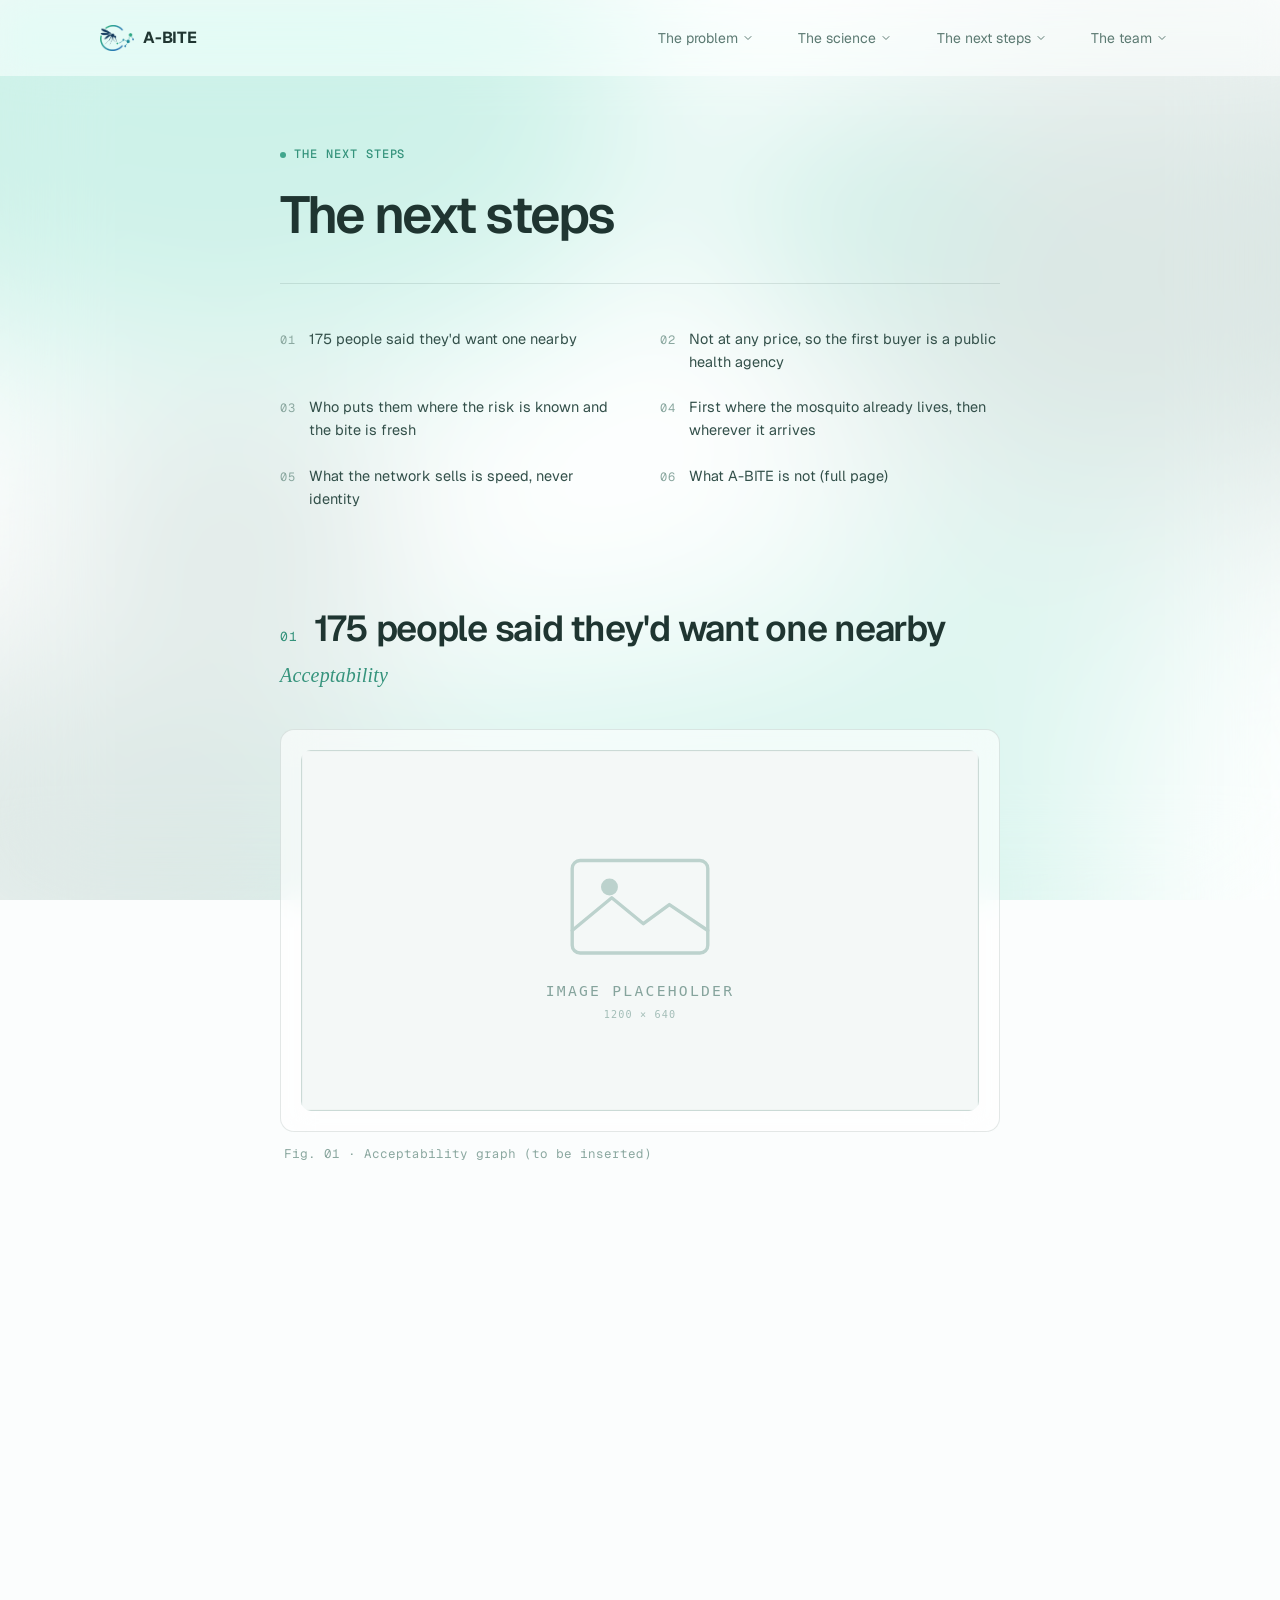
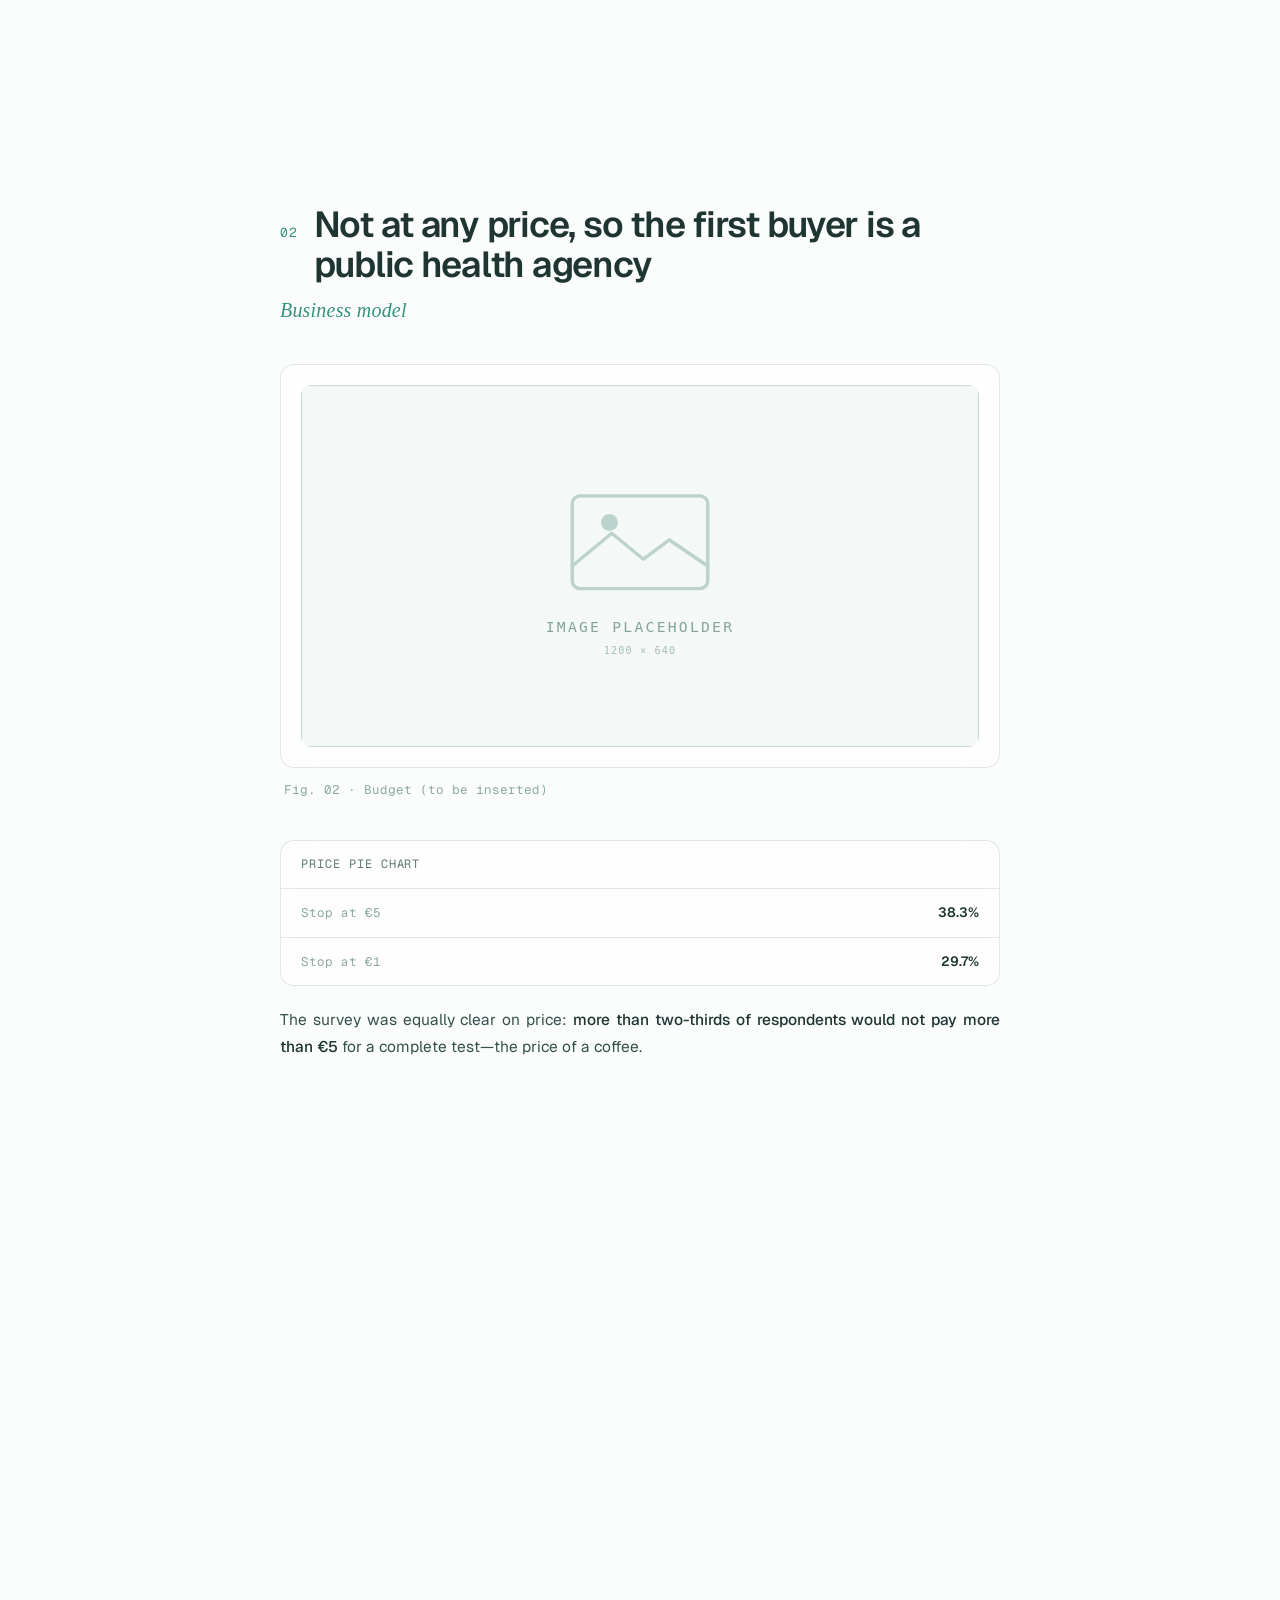
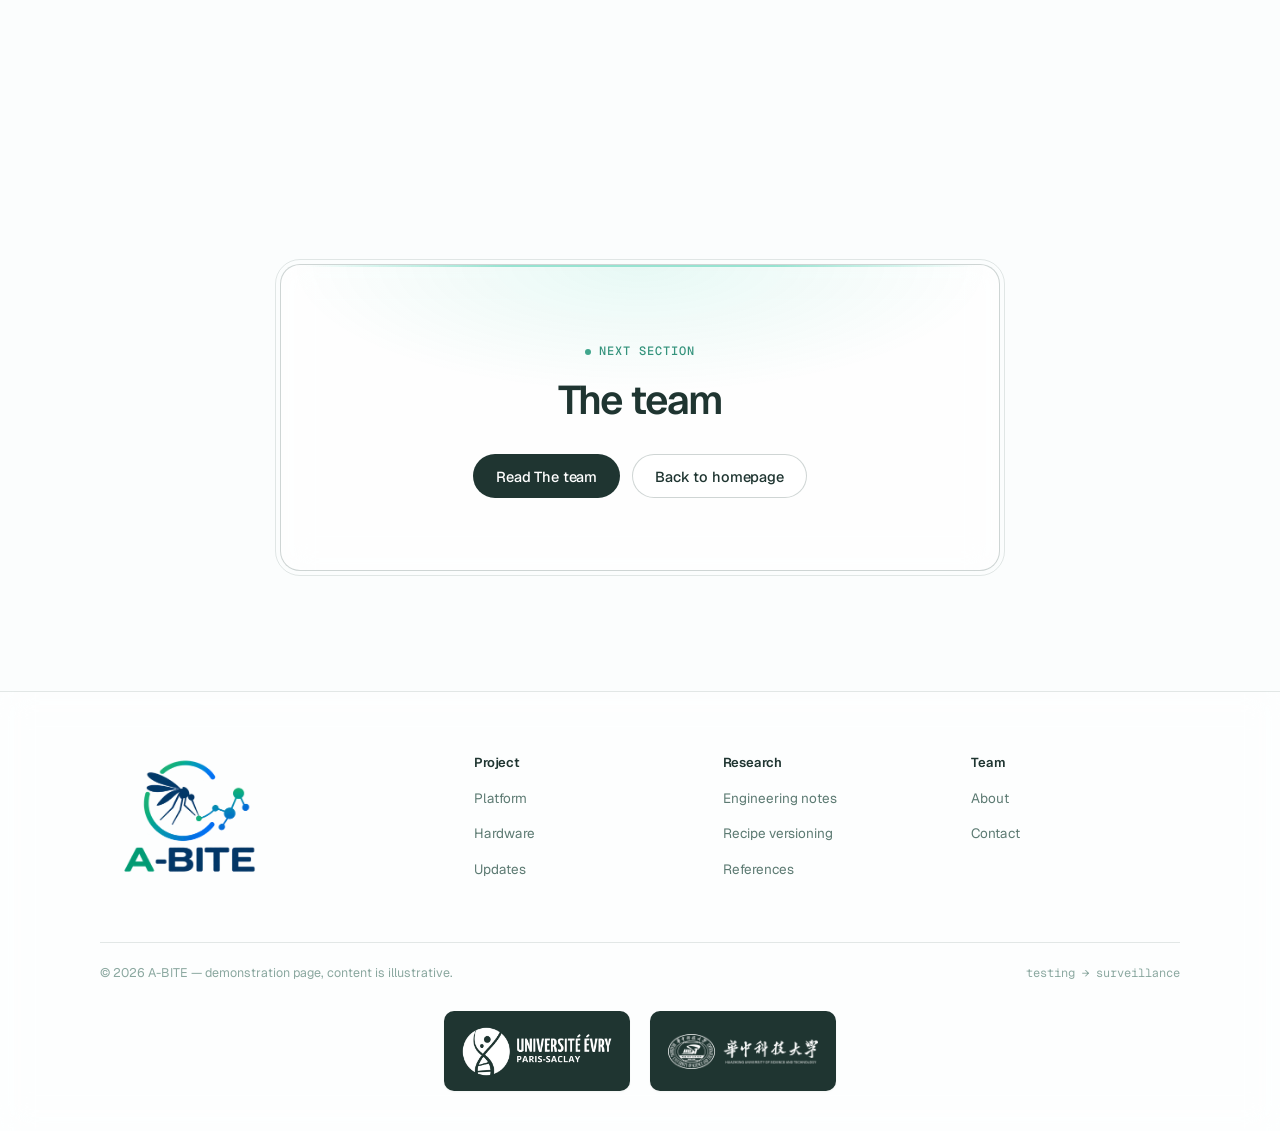
==== commit beeee96d: "fix: serve homepage from repository root for GitHub Pages Move docs/index.html to the repo root and " ====
--- a/docs/the-next-steps.html
+++ b/docs/the-next-steps.html
@@ -160,7 +160,7 @@
         <h2>The team</h2>
         <div class="end-actions">
           <a class="btn btn-primary" href="team/the-team.html">Read The team</a>
-          <a class="btn btn-secondary" href="index.html">Back to homepage</a>
+          <a class="btn btn-secondary" href="../index.html">Back to homepage</a>
         </div>
       </div>
     </div>
